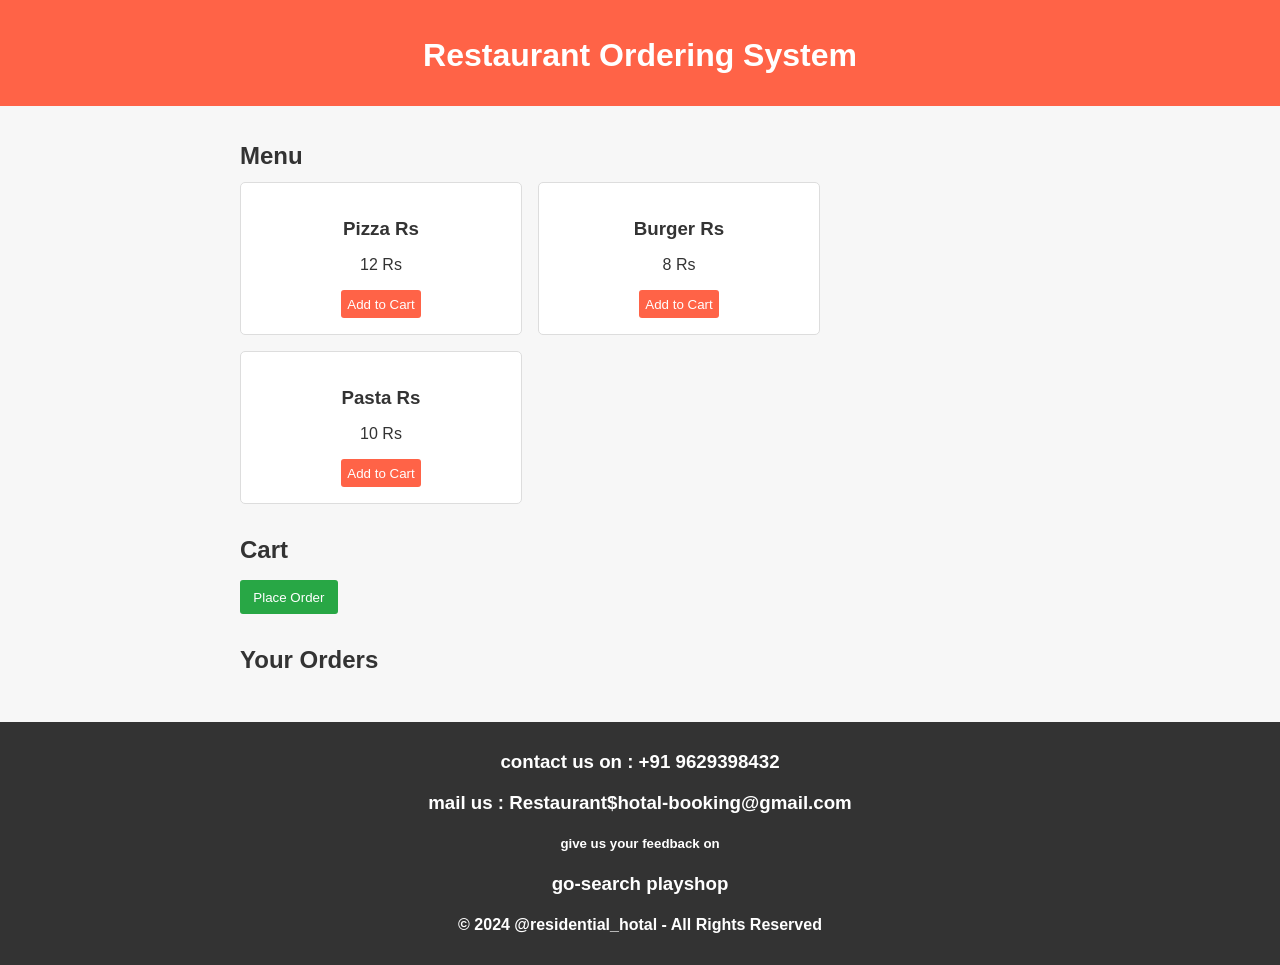
==== index.html @ e367e9e7 "Add files via upload" ====
<!DOCTYPE html>
<html lang="en">
<head>
  <meta charset="UTF-8">
  <meta name="viewport" content="width=device-width, initial-scale=1.0">
  <title>Restaurant Ordering System</title>
  <link rel="stylesheet" href="res_css.css">
</head>
<body>
  <header>
    <h1>Restaurant Ordering System</h1>
  </header>
  <main>
    <section id="menu">
      <h2>Menu</h2>
      <div id="menu-items">
        <!-- Menu items will be dynamically loaded here -->
      </div>
    </section>

    <section id="cart">
      <h2>Cart</h2>
      <ul id="cart-items">
        <!-- Cart items will be dynamically added here -->
      </ul>
      <button id="place-order">Place Order</button>
    </section>

    <section id="orders">
      <h2>Your Orders</h2>
      <ul id="order-list">
        <!-- Orders will be dynamically loaded here -->
      </ul>
    </section>
  </main>

  <script src="res_js.js"></script>
  <footer>
    <h3>contact us on : +91 9629398432</h3>
    <h3>mail us : Restaurant$hotal-booking@gmail.com</h3>
    <h5>give us your feedback on </h5><h3><b>go-search playshop</b></h3>
    <h4>© 2024 @residential_hotal - All Rights Reserved</h4>
  </footer>
</body>
</html>
---- res_css.css ----
/* General Styles */
body {
    font-family: Arial, sans-serif;
    margin: 0;
    padding: 0;
    background-color: #f7f7f7;
    color: #333;
  }
  
  header {
    background-color: #ff6347;
    color: white;
    text-align: center;
    padding: 1em;
  }
  
  main {
    padding: 1em;
    max-width: 800px;
    margin: auto;
  }
  
  h1, h2 {
    margin-bottom: 0.5em;
  }
  footer{
    background-color: #333;
    color: white;
    text-align: center;
    padding: 10px 0;
    /*position: fixed;*/
    width: 100%;
    bottom: 0;

  }
  
  /* Menu Section */
  #menu {
    margin-bottom: 2em;
  }
  
  #menu-items {
    display: flex;
    flex-wrap: wrap;
    gap: 1em;
  }
  
  .menu-item {
    background-color: white;
    border: 1px solid #ddd;
    border-radius: 5px;
    padding: 1em;
    text-align: center;
    width: calc(33% - 1em);
  }
  
  .menu-item h3 {
    margin-bottom: 0.5em;
  }
  
  .menu-item button {
    background-color: #ff6347;
    color: white;
    border: none;
    padding: 0.5em;
    cursor: pointer;
    border-radius: 3px;
  }
  
  .menu-item button:hover {
    background-color: #e55337;
  }
  
  /* Cart Section */
  #cart {
    margin-bottom: 2em;
  }
  
  #cart-items {
    list-style-type: none;
    padding: 0;
    margin: 0 0 1em 0;
  }
  
  #cart-items li {
    padding: 0.5em;
    border-bottom: 1px solid #ddd;
  }
  
  #place-order {
    background-color: #28a745;
    color: white;
    border: none;
    padding: 0.7em 1em;
    cursor: pointer;
    border-radius: 3px;
  }
  
  #place-order:hover {
    background-color: #218838;
  }
  
  /* Orders Section */
  #orders {
    margin-bottom: 2em;
  }
  
  #order-list {
    list-style-type: none;
    padding: 0;
  }
  
  #order-list li {
    padding: 0.5em;
    border-bottom: 1px solid #ddd;
  }
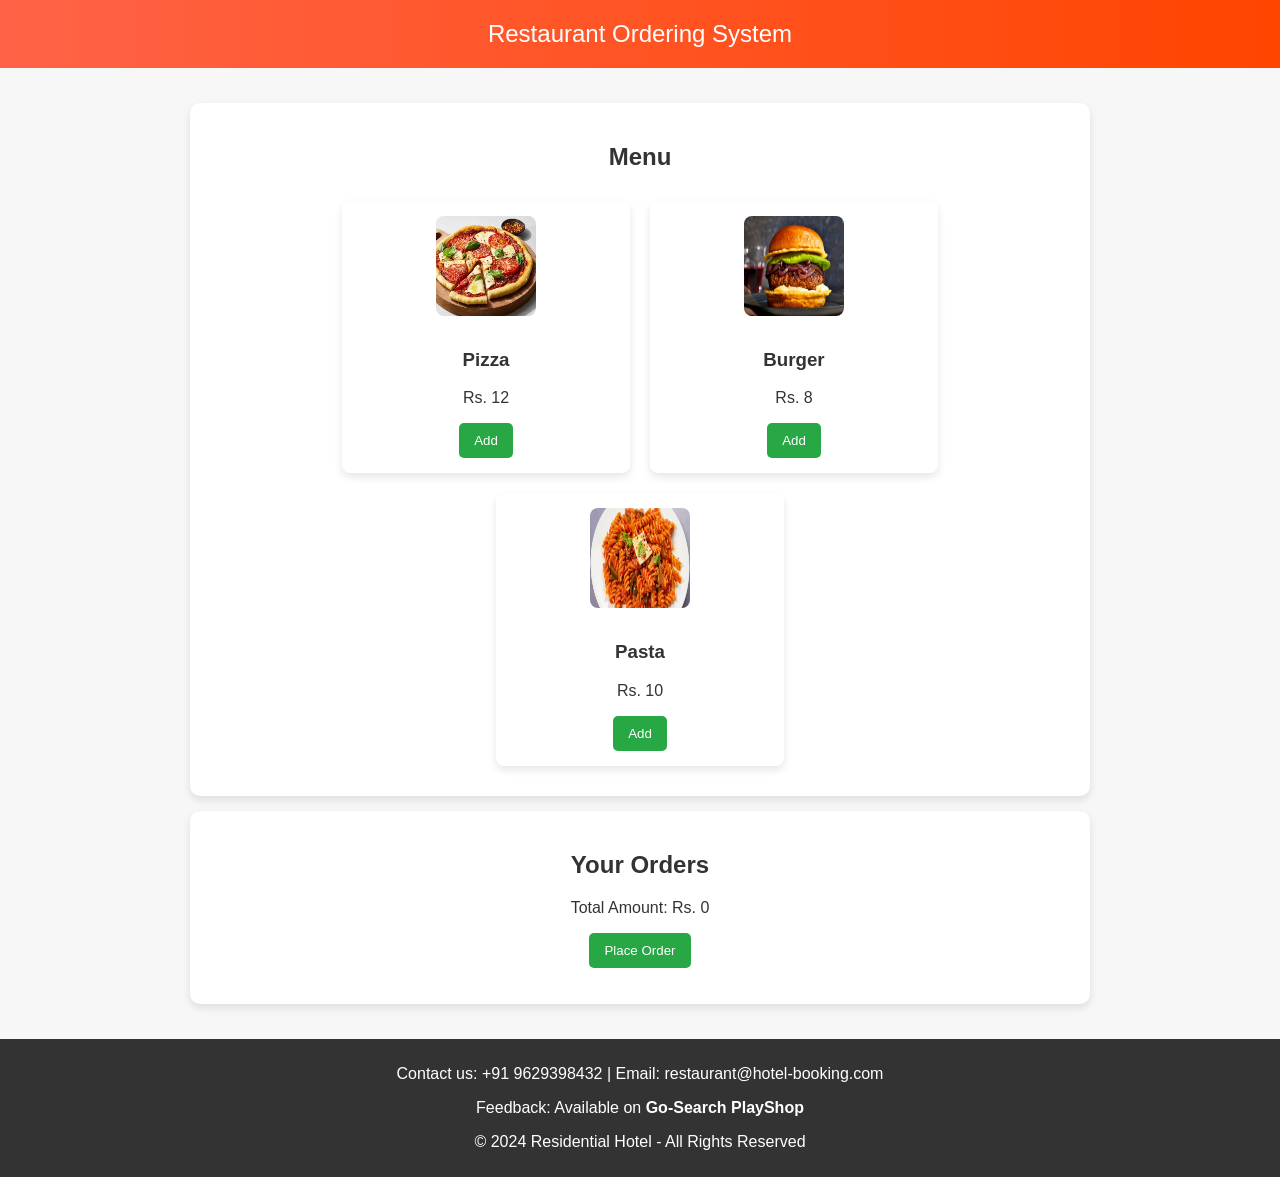
==== commit 337c4ba7: "Add files via upload" ====
--- a/index.html
+++ b/index.html
@@ -1,45 +1,150 @@
-<!DOCTYPE html>
-<html lang="en">
-<head>
-  <meta charset="UTF-8">
-  <meta name="viewport" content="width=device-width, initial-scale=1.0">
-  <title>Restaurant Ordering System</title>
-  <link rel="stylesheet" href="res_css.css">
-</head>
-<body>
-  <header>
-    <h1>Restaurant Ordering System</h1>
-  </header>
-  <main>
-    <section id="menu">
-      <h2>Menu</h2>
-      <div id="menu-items">
-        <!-- Menu items will be dynamically loaded here -->
-      </div>
-    </section>
-
-    <section id="cart">
-      <h2>Cart</h2>
-      <ul id="cart-items">
-        <!-- Cart items will be dynamically added here -->
-      </ul>
-      <button id="place-order">Place Order</button>
-    </section>
-
-    <section id="orders">
-      <h2>Your Orders</h2>
-      <ul id="order-list">
-        <!-- Orders will be dynamically loaded here -->
-      </ul>
-    </section>
-  </main>
-
-  <script src="res_js.js"></script>
-  <footer>
-    <h3>contact us on : +91 9629398432</h3>
-    <h3>mail us : Restaurant$hotal-booking@gmail.com</h3>
-    <h5>give us your feedback on </h5><h3><b>go-search playshop</b></h3>
-    <h4>© 2024 @residential_hotal - All Rights Reserved</h4>
-  </footer>
-</body>
-</html>
+<!DOCTYPE html>
+<html lang="en">
+<head>
+  <meta charset="UTF-8">
+  <meta name="viewport" content="width=device-width, initial-scale=1.0">
+  <title>Restaurant Ordering System</title>
+  <style>
+    body {
+      font-family: 'Arial', sans-serif;
+      margin: 0;
+      padding: 0;
+      background-color: #f7f7f7;
+      color: #333;
+      text-align: center;
+    }
+    header {
+      background: linear-gradient(90deg, #ff6347, #ff4500);
+      color: white;
+      padding: 20px;
+      font-size: 24px;
+    }
+    main {
+      max-width: 900px;
+      margin: auto;
+      padding: 20px;
+    }
+    .section {
+      background: white;
+      padding: 20px;
+      margin: 15px 0;
+      border-radius: 10px;
+      box-shadow: 0px 4px 8px rgba(0, 0, 0, 0.1);
+    }
+    .menu-item {
+      display: inline-block;
+      width: 30%;
+      padding: 15px;
+      margin: 10px;
+      background: #fff;
+      border-radius: 8px;
+      box-shadow: 0px 4px 8px rgba(0, 0, 0, 0.1);
+      transition: transform 0.3s, box-shadow 0.3s;
+    }
+    .menu-item:hover {
+      transform: scale(1.05);
+      box-shadow: 0px 6px 12px rgba(0, 0, 0, 0.2);
+    }
+    .menu-item img {
+      width: 100px;
+      height: 100px;
+      border-radius: 8px;
+      margin-bottom: 10px;
+    }
+    button {
+      background: #28a745;
+      color: white;
+      border: none;
+      padding: 10px 15px;
+      border-radius: 5px;
+      cursor: pointer;
+      transition: 0.3s;
+    }
+    button:hover {
+      background: #218838;
+    }
+    footer {
+      background: #333;
+      color: white;
+      padding: 10px;
+      position: relative;
+    }
+  </style>
+</head>
+<body>
+  <header>Restaurant Ordering System</header>
+  <main>
+    <section class="section" id="menu">
+      <h2>Menu</h2>
+      <div id="menu-items"></div>
+    </section>
+
+    <section class="section" id="orders">
+      <h2>Your Orders</h2>
+      <p>Total Amount: Rs. <span id="total-amount">0</span></p>
+      <button id="place-order">Place Order</button>
+      <ul id="order-list"></ul>
+    </section>
+  </main>
+  
+  <script>
+    document.addEventListener("DOMContentLoaded", () => {
+      const menuItems = [
+        { id: 1, name: "Pizza", price: 12, image: "a.jpeg" },
+        { id: 2, name: "Burger", price: 8, image: "b.jpg" },
+        { id: 3, name: "Pasta", price: 10, image: "c.jpg" }
+      ];
+      const orders = [];
+      let totalAmount = 0;
+      
+      const menuContainer = document.getElementById("menu-items");
+      menuItems.forEach((item) => {
+        const div = document.createElement("div");
+        div.className = "menu-item";
+        div.innerHTML = `
+          <img src="${item.image}" alt="${item.name}">
+          <h3>${item.name}</h3>
+          <p>Rs. ${item.price}</p>
+          <button onclick="addToOrder(${item.id})">Add</button>
+        `;
+        menuContainer.appendChild(div);
+      });
+
+      window.addToOrder = (id) => {
+        const item = menuItems.find((menuItem) => menuItem.id === id);
+        totalAmount += item.price;
+        document.getElementById("total-amount").textContent = totalAmount;
+      };
+
+      document.getElementById("place-order").addEventListener("click", () => {
+        if (totalAmount === 0) {
+          alert("No items selected!");
+          return;
+        }
+        orders.push({ id: orders.length + 1, amount: totalAmount, status: "Pending" });
+        totalAmount = 0;
+        document.getElementById("total-amount").textContent = totalAmount;
+        renderOrders();
+        alert("Order placed successfully!");
+        window.location.href = "payment.html";
+      });
+
+      const renderOrders = () => {
+        const orderList = document.getElementById("order-list");
+        orderList.innerHTML = "";
+        orders.forEach((order) => {
+          const li = document.createElement("li");
+          li.innerHTML = `Order #${order.id} - Amount: Rs. ${order.amount} - Status: ${order.status}`;
+          orderList.appendChild(li);
+        });
+      };
+    });
+  </script>
+  
+  <footer>
+    <p>Contact us: +91 9629398432 | Email: restaurant@hotel-booking.com</p>
+    <p>Feedback: Available on <strong>Go-Search PlayShop</strong></p>
+    <p>&copy; 2024 Residential Hotel - All Rights Reserved</p>
+  </footer>
+</body>
+</html>
